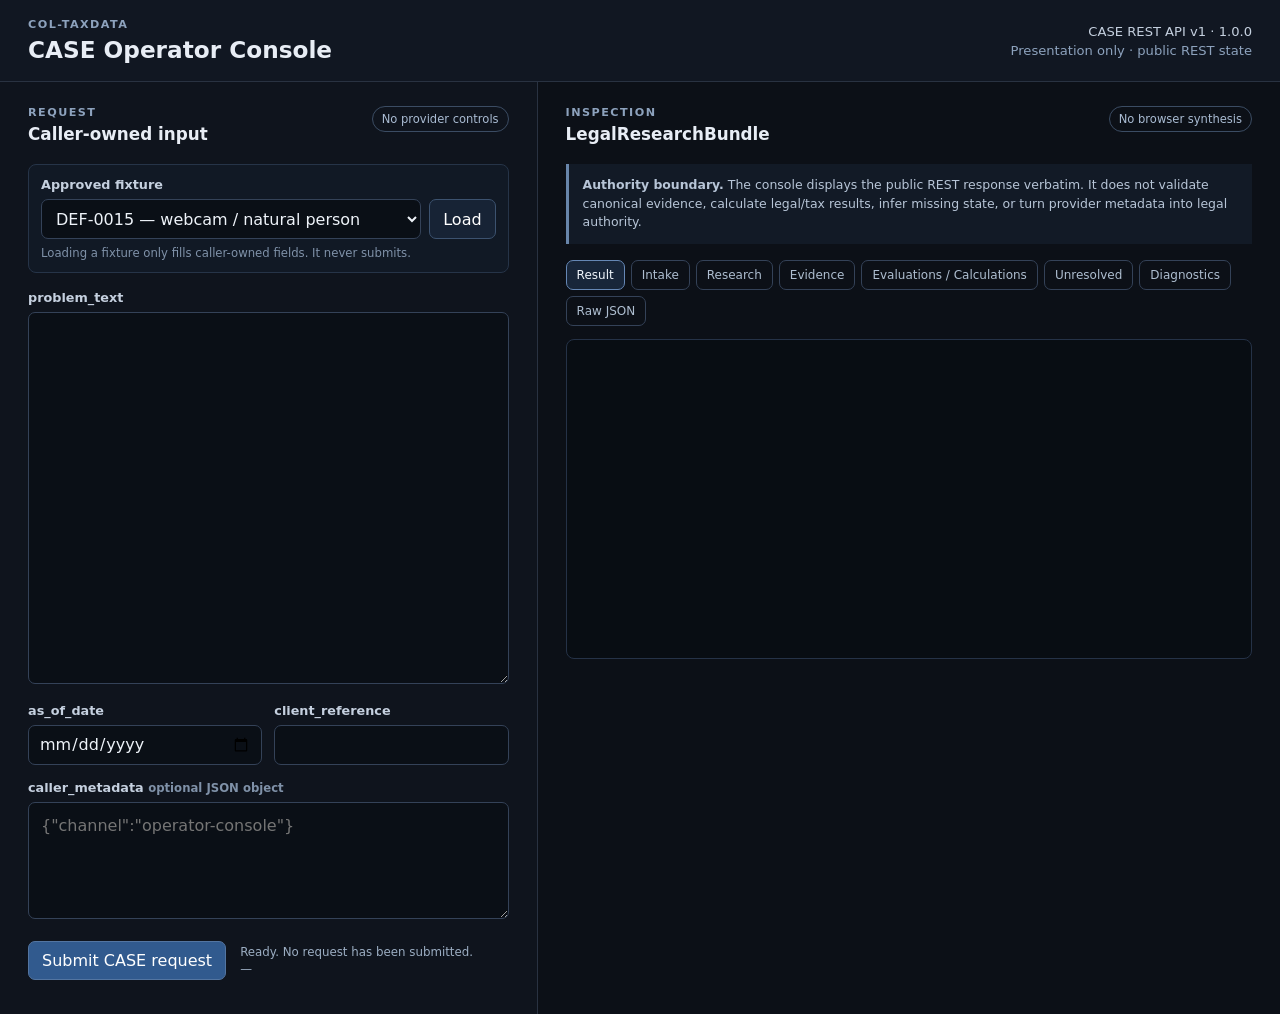
==== col-taxdata/web/case-console/index.html @ 28d29b83 "Issue #143: implement independent CASE web console" ====
<!doctype html>
<html lang="en">
<head>
  <meta charset="utf-8">
  <meta name="viewport" content="width=device-width, initial-scale=1">
  <title>col-taxdata CASE Operator Console</title>
  <link rel="stylesheet" href="./styles.css">
</head>
<body>
  <header class="topbar">
    <div>
      <p class="eyebrow">col-taxdata</p>
      <h1>CASE Operator Console</h1>
    </div>
    <div class="contract">
      <span id="contract-badge">Loading REST contract…</span>
      <span class="authority">Presentation only · public REST state</span>
    </div>
  </header>

  <main class="layout">
    <section class="request-pane" aria-labelledby="request-title">
      <div class="section-heading">
        <div>
          <p class="eyebrow">Request</p>
          <h2 id="request-title">Caller-owned input</h2>
        </div>
        <span class="boundary">No provider controls</span>
      </div>

      <div class="fixture-row">
        <label for="fixture-select">Approved fixture</label>
        <div class="inline">
          <select id="fixture-select" aria-label="Approved request fixture"></select>
          <button id="load-fixture" type="button" class="secondary" disabled>Load</button>
        </div>
        <p class="hint">Loading a fixture only fills caller-owned fields. It never submits.</p>
      </div>

      <form id="case-form">
        <label for="problem-text">problem_text</label>
        <textarea id="problem-text" rows="15" required spellcheck="true"></textarea>

        <div class="two-columns">
          <div>
            <label for="as-of-date">as_of_date</label>
            <input id="as-of-date" type="date">
          </div>
          <div>
            <label for="client-reference">client_reference</label>
            <input id="client-reference" type="text" maxlength="256" autocomplete="off">
          </div>
        </div>

        <label for="caller-metadata">caller_metadata <span class="optional">optional JSON object</span></label>
        <textarea id="caller-metadata" rows="4" spellcheck="false" placeholder='{"channel":"operator-console"}'></textarea>

        <div class="submit-row">
          <button id="submit-case" type="submit" disabled>Submit CASE request</button>
          <div class="runtime" aria-live="polite">
            <span id="request-state" data-kind="idle">Initializing…</span>
            <span id="elapsed">—</span>
          </div>
        </div>
      </form>
    </section>

    <section class="result-pane" aria-labelledby="result-title">
      <div class="section-heading">
        <div>
          <p class="eyebrow">Inspection</p>
          <h2 id="result-title">LegalResearchBundle</h2>
        </div>
        <span class="boundary">No browser synthesis</span>
      </div>

      <div class="trust-note">
        <strong>Authority boundary.</strong>
        The console displays the public REST response verbatim. It does not validate
        canonical evidence, calculate legal/tax results, infer missing state, or turn
        provider metadata into legal authority.
      </div>

      <nav class="tabs" aria-label="Result views">
        <button type="button" data-view="result" aria-selected="true">Result</button>
        <button type="button" data-view="intake" aria-selected="false">Intake</button>
        <button type="button" data-view="research" aria-selected="false">Research</button>
        <button type="button" data-view="evidence" aria-selected="false">Evidence</button>
        <button type="button" data-view="evaluations" aria-selected="false">Evaluations / Calculations</button>
        <button type="button" data-view="unresolved" aria-selected="false">Unresolved</button>
        <button type="button" data-view="diagnostics" aria-selected="false">Diagnostics</button>
        <button type="button" data-view="raw" aria-selected="false">Raw JSON</button>
      </nav>

      <div class="panel" data-view-panel="result"></div>
      <div class="panel" data-view-panel="intake" hidden></div>
      <div class="panel" data-view-panel="research" hidden></div>
      <div class="panel" data-view-panel="evidence" hidden></div>
      <div class="panel" data-view-panel="evaluations" hidden></div>
      <div class="panel" data-view-panel="unresolved" hidden></div>
      <div class="panel" data-view-panel="diagnostics" hidden></div>
      <div class="panel" data-view-panel="raw" hidden></div>
    </section>
  </main>

  <script type="module" src="./app.js"></script>
</body>
</html>
---- col-taxdata/web/case-console/styles.css ----
:root {
  font-family: Inter, ui-sans-serif, system-ui, -apple-system, BlinkMacSystemFont, "Segoe UI", sans-serif;
  color: #e8edf5;
  background: #0c1017;
  font-synthesis: none;
}

* { box-sizing: border-box; }

body {
  margin: 0;
  min-height: 100vh;
  background: #0c1017;
}

button, input, textarea, select { font: inherit; }

.topbar {
  min-height: 82px;
  padding: 18px 28px;
  display: flex;
  justify-content: space-between;
  align-items: center;
  gap: 24px;
  border-bottom: 1px solid #293241;
  background: #111722;
}

h1, h2, p { margin-top: 0; }
h1 { margin-bottom: 0; font-size: 1.45rem; }
h2 { margin-bottom: 0; font-size: 1.05rem; }

.eyebrow {
  margin-bottom: 5px;
  color: #8da2bd;
  font-size: .7rem;
  font-weight: 700;
  letter-spacing: .13em;
  text-transform: uppercase;
}

.contract {
  display: flex;
  flex-direction: column;
  align-items: flex-end;
  gap: 4px;
  color: #c5d0df;
  font-size: .82rem;
}

.authority { color: #8da2bd; }

.layout {
  display: grid;
  grid-template-columns: minmax(340px, 42%) minmax(420px, 58%);
  min-height: calc(100vh - 82px);
}

.request-pane, .result-pane {
  min-width: 0;
  padding: 24px 28px 34px;
}

.request-pane {
  border-right: 1px solid #293241;
  background: #0f141d;
}

.section-heading {
  display: flex;
  align-items: start;
  justify-content: space-between;
  gap: 16px;
  margin-bottom: 20px;
}

.boundary {
  border: 1px solid #3b4c63;
  border-radius: 999px;
  padding: 5px 9px;
  color: #a9bbd2;
  font-size: .72rem;
  white-space: nowrap;
}

label {
  display: block;
  margin: 15px 0 7px;
  color: #c5d0df;
  font-size: .8rem;
  font-weight: 650;
}

textarea, input, select {
  width: 100%;
  border: 1px solid #344258;
  border-radius: 7px;
  background: #0a0f16;
  color: #eef3f9;
  outline: none;
}

textarea { padding: 11px 12px; resize: vertical; line-height: 1.45; }
input, select { height: 40px; padding: 0 10px; }

textarea:focus, input:focus, select:focus {
  border-color: #7d9bc2;
  box-shadow: 0 0 0 2px rgba(125,155,194,.15);
}

.fixture-row {
  margin-bottom: 17px;
  padding: 12px;
  border: 1px solid #263448;
  border-radius: 8px;
  background: #111925;
}

.fixture-row label { margin-top: 0; }
.inline { display: flex; gap: 8px; }
.inline select { flex: 1; }

.hint, .optional {
  color: #7f91a8;
  font-size: .73rem;
}

.hint { margin: 7px 0 0; }

.two-columns {
  display: grid;
  grid-template-columns: 1fr 1fr;
  gap: 12px;
}

button {
  border: 1px solid #5375a1;
  border-radius: 7px;
  padding: 9px 13px;
  background: #315a8e;
  color: white;
  cursor: pointer;
}

button:hover:not(:disabled) { filter: brightness(1.12); }
button:disabled { opacity: .45; cursor: not-allowed; }
button.secondary { background: #172335; border-color: #3c526f; }

.submit-row {
  display: flex;
  align-items: center;
  gap: 14px;
  margin-top: 18px;
}

.runtime {
  min-width: 0;
  display: flex;
  flex-direction: column;
  gap: 3px;
  color: #9caec3;
  font-size: .74rem;
}

#request-state[data-kind="running"] { color: #c7ad76; }
#request-state[data-kind="success"] { color: #86c49b; }
#request-state[data-kind="error"] { color: #e09a9a; }

.trust-note {
  margin-bottom: 16px;
  padding: 12px 14px;
  border-left: 3px solid #6885aa;
  background: #121a26;
  color: #b7c5d7;
  font-size: .78rem;
  line-height: 1.5;
}

.tabs {
  display: flex;
  flex-wrap: wrap;
  gap: 6px;
  margin-bottom: 13px;
}

.tabs button {
  padding: 7px 10px;
  border-color: #344258;
  background: transparent;
  color: #aebed0;
  font-size: .75rem;
}

.tabs button[aria-selected="true"] {
  border-color: #6587b5;
  background: #18263a;
  color: #f0f5fb;
}

.panel {
  min-height: 320px;
  border: 1px solid #253247;
  border-radius: 8px;
  background: #080d13;
  overflow: auto;
}

.json {
  margin: 0;
  padding: 16px;
  white-space: pre-wrap;
  overflow-wrap: anywhere;
  color: #cad5e3;
  font: 12px/1.55 ui-monospace, SFMono-Regular, Menlo, Consolas, monospace;
}

.empty { padding: 18px; color: #72849b; }

@media (max-width: 980px) {
  .layout { grid-template-columns: 1fr; }
  .request-pane { border-right: 0; border-bottom: 1px solid #293241; }
}

@media (max-width: 600px) {
  .topbar { align-items: flex-start; flex-direction: column; }
  .contract { align-items: flex-start; }
  .request-pane, .result-pane { padding: 20px 16px; }
  .two-columns { grid-template-columns: 1fr; gap: 0; }
  .submit-row { align-items: flex-start; flex-direction: column; }
}
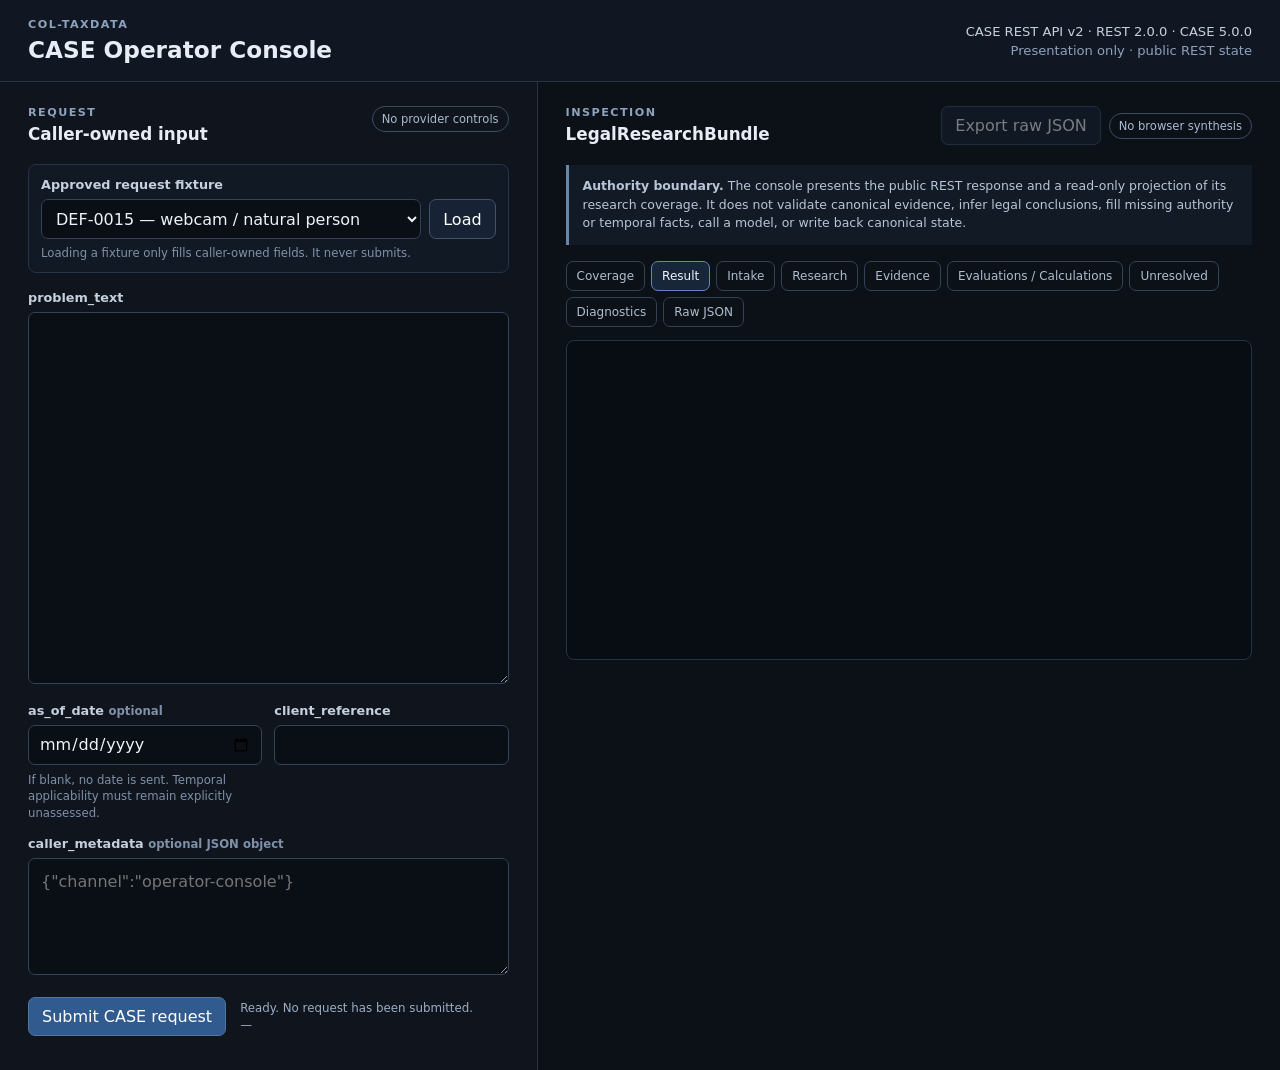
==== commit c863f0ef: "Issue #286: render CASE v5 research coverage in web console" ====
--- a/col-taxdata/web/case-console/index.html
+++ b/col-taxdata/web/case-console/index.html
@@ -29,7 +29,7 @@
       </div>
 
       <div class="fixture-row">
-        <label for="fixture-select">Approved fixture</label>
+        <label for="fixture-select">Approved request fixture</label>
         <div class="inline">
           <select id="fixture-select" aria-label="Approved request fixture"></select>
           <button id="load-fixture" type="button" class="secondary" disabled>Load</button>
@@ -43,8 +43,9 @@
 
         <div class="two-columns">
           <div>
-            <label for="as-of-date">as_of_date</label>
-            <input id="as-of-date" type="date">
+            <label for="as-of-date">as_of_date <span class="optional">optional</span></label>
+            <input id="as-of-date" type="date" aria-describedby="as-of-date-hint">
+            <p id="as-of-date-hint" class="hint date-input-hint">If blank, no date is sent. Temporal applicability must remain explicitly unassessed.</p>
           </div>
           <div>
             <label for="client-reference">client_reference</label>
@@ -71,17 +72,21 @@
           <p class="eyebrow">Inspection</p>
           <h2 id="result-title">LegalResearchBundle</h2>
         </div>
-        <span class="boundary">No browser synthesis</span>
+        <div class="result-actions">
+          <button id="export-raw" type="button" class="secondary" disabled>Export raw JSON</button>
+          <span class="boundary">No browser synthesis</span>
+        </div>
       </div>
 
       <div class="trust-note">
         <strong>Authority boundary.</strong>
-        The console displays the public REST response verbatim. It does not validate
-        canonical evidence, calculate legal/tax results, infer missing state, or turn
-        provider metadata into legal authority.
+        The console presents the public REST response and a read-only projection of its
+        research coverage. It does not validate canonical evidence, infer legal conclusions,
+        fill missing authority or temporal facts, call a model, or write back canonical state.
       </div>
 
       <nav class="tabs" aria-label="Result views">
+        <button type="button" data-view="coverage" aria-selected="false">Coverage</button>
         <button type="button" data-view="result" aria-selected="true">Result</button>
         <button type="button" data-view="intake" aria-selected="false">Intake</button>
         <button type="button" data-view="research" aria-selected="false">Research</button>
@@ -92,6 +97,7 @@
         <button type="button" data-view="raw" aria-selected="false">Raw JSON</button>
       </nav>
 
+      <div class="panel coverage-panel" data-view-panel="coverage" hidden></div>
       <div class="panel" data-view-panel="result"></div>
       <div class="panel" data-view-panel="intake" hidden></div>
       <div class="panel" data-view-panel="research" hidden></div>
--- a/col-taxdata/web/case-console/styles.css
+++ b/col-taxdata/web/case-console/styles.css
@@ -6,13 +6,7 @@
 }
 
 * { box-sizing: border-box; }
-
-body {
-  margin: 0;
-  min-height: 100vh;
-  background: #0c1017;
-}
-
+body { margin: 0; min-height: 100vh; background: #0c1017; }
 button, input, textarea, select { font: inherit; }
 
 .topbar {
@@ -26,7 +20,7 @@
   background: #111722;
 }
 
-h1, h2, p { margin-top: 0; }
+h1, h2, h3, h4, h5, p { margin-top: 0; }
 h1 { margin-bottom: 0; font-size: 1.45rem; }
 h2 { margin-bottom: 0; font-size: 1.05rem; }
 
@@ -39,182 +33,93 @@
   text-transform: uppercase;
 }
 
-.contract {
-  display: flex;
-  flex-direction: column;
-  align-items: flex-end;
-  gap: 4px;
-  color: #c5d0df;
-  font-size: .82rem;
-}
+.contract { display: flex; flex-direction: column; align-items: flex-end; gap: 4px; color: #c5d0df; font-size: .82rem; }
+.authority { color: #8da2bd; }
+.layout { display: grid; grid-template-columns: minmax(340px, 42%) minmax(420px, 58%); min-height: calc(100vh - 82px); }
+.request-pane, .result-pane { min-width: 0; padding: 24px 28px 34px; }
+.request-pane { border-right: 1px solid #293241; background: #0f141d; }
+.section-heading { display: flex; align-items: start; justify-content: space-between; gap: 16px; margin-bottom: 20px; }
+.result-actions { display: flex; align-items: center; gap: 8px; flex-wrap: wrap; justify-content: flex-end; }
+.boundary { border: 1px solid #3b4c63; border-radius: 999px; padding: 5px 9px; color: #a9bbd2; font-size: .72rem; white-space: nowrap; }
 
-.authority { color: #8da2bd; }
-
-.layout {
-  display: grid;
-  grid-template-columns: minmax(340px, 42%) minmax(420px, 58%);
-  min-height: calc(100vh - 82px);
-}
-
-.request-pane, .result-pane {
-  min-width: 0;
-  padding: 24px 28px 34px;
-}
-
-.request-pane {
-  border-right: 1px solid #293241;
-  background: #0f141d;
-}
-
-.section-heading {
-  display: flex;
-  align-items: start;
-  justify-content: space-between;
-  gap: 16px;
-  margin-bottom: 20px;
-}
-
-.boundary {
-  border: 1px solid #3b4c63;
-  border-radius: 999px;
-  padding: 5px 9px;
-  color: #a9bbd2;
-  font-size: .72rem;
-  white-space: nowrap;
-}
-
-label {
-  display: block;
-  margin: 15px 0 7px;
-  color: #c5d0df;
-  font-size: .8rem;
-  font-weight: 650;
-}
-
-textarea, input, select {
-  width: 100%;
-  border: 1px solid #344258;
-  border-radius: 7px;
-  background: #0a0f16;
-  color: #eef3f9;
-  outline: none;
-}
-
+label { display: block; margin: 15px 0 7px; color: #c5d0df; font-size: .8rem; font-weight: 650; }
+textarea, input, select { width: 100%; border: 1px solid #344258; border-radius: 7px; background: #0a0f16; color: #eef3f9; outline: none; }
 textarea { padding: 11px 12px; resize: vertical; line-height: 1.45; }
 input, select { height: 40px; padding: 0 10px; }
+textarea:focus, input:focus, select:focus { border-color: #7d9bc2; box-shadow: 0 0 0 2px rgba(125,155,194,.15); }
 
-textarea:focus, input:focus, select:focus {
-  border-color: #7d9bc2;
-  box-shadow: 0 0 0 2px rgba(125,155,194,.15);
-}
-
-.fixture-row {
-  margin-bottom: 17px;
-  padding: 12px;
-  border: 1px solid #263448;
-  border-radius: 8px;
-  background: #111925;
-}
-
+.fixture-row { margin-bottom: 17px; padding: 12px; border: 1px solid #263448; border-radius: 8px; background: #111925; }
 .fixture-row label { margin-top: 0; }
 .inline { display: flex; gap: 8px; }
 .inline select { flex: 1; }
+.hint, .optional { color: #7f91a8; font-size: .73rem; }
+.hint { margin: 7px 0 0; }
+.date-input-hint { max-width: 33rem; line-height: 1.4; }
+.two-columns { display: grid; grid-template-columns: 1fr 1fr; gap: 12px; }
 
-.hint, .optional {
-  color: #7f91a8;
-  font-size: .73rem;
-}
-
-.hint { margin: 7px 0 0; }
-
-.two-columns {
-  display: grid;
-  grid-template-columns: 1fr 1fr;
-  gap: 12px;
-}
-
-button {
-  border: 1px solid #5375a1;
-  border-radius: 7px;
-  padding: 9px 13px;
-  background: #315a8e;
-  color: white;
-  cursor: pointer;
-}
-
+button { border: 1px solid #5375a1; border-radius: 7px; padding: 9px 13px; background: #315a8e; color: white; cursor: pointer; }
 button:hover:not(:disabled) { filter: brightness(1.12); }
 button:disabled { opacity: .45; cursor: not-allowed; }
 button.secondary { background: #172335; border-color: #3c526f; }
-
-.submit-row {
-  display: flex;
-  align-items: center;
-  gap: 14px;
-  margin-top: 18px;
-}
-
-.runtime {
-  min-width: 0;
-  display: flex;
-  flex-direction: column;
-  gap: 3px;
-  color: #9caec3;
-  font-size: .74rem;
-}
-
+.submit-row { display: flex; align-items: center; gap: 14px; margin-top: 18px; }
+.runtime { min-width: 0; display: flex; flex-direction: column; gap: 3px; color: #9caec3; font-size: .74rem; }
 #request-state[data-kind="running"] { color: #c7ad76; }
 #request-state[data-kind="success"] { color: #86c49b; }
 #request-state[data-kind="error"] { color: #e09a9a; }
 
-.trust-note {
-  margin-bottom: 16px;
-  padding: 12px 14px;
-  border-left: 3px solid #6885aa;
-  background: #121a26;
-  color: #b7c5d7;
-  font-size: .78rem;
-  line-height: 1.5;
-}
+.trust-note { margin-bottom: 16px; padding: 12px 14px; border-left: 3px solid #6885aa; background: #121a26; color: #b7c5d7; font-size: .78rem; line-height: 1.5; }
+.tabs { display: flex; flex-wrap: wrap; gap: 6px; margin-bottom: 13px; }
+.tabs button { padding: 7px 10px; border-color: #344258; background: transparent; color: #aebed0; font-size: .75rem; }
+.tabs button[aria-selected="true"] { border-color: #6587b5; background: #18263a; color: #f0f5fb; }
+.panel { min-height: 320px; border: 1px solid #253247; border-radius: 8px; background: #080d13; overflow: auto; }
+.json { margin: 0; padding: 16px; white-space: pre-wrap; overflow-wrap: anywhere; color: #cad5e3; font: 12px/1.55 ui-monospace, SFMono-Regular, Menlo, Consolas, monospace; }
+.empty { padding: 18px; color: #72849b; }
 
-.tabs {
-  display: flex;
-  flex-wrap: wrap;
-  gap: 6px;
-  margin-bottom: 13px;
-}
+.coverage-panel { padding: 14px; }
+.coverage-summary { margin-bottom: 14px; padding: 13px 14px; border: 1px solid #2b3b51; border-radius: 8px; background: #101824; }
+.coverage-chips { display: flex; flex-wrap: wrap; gap: 6px; margin-bottom: 10px; }
+.coverage-chip { display: inline-flex; border: 1px solid #3a4b61; border-radius: 999px; padding: 4px 8px; color: #b9c6d6; background: #111925; font-size: .7rem; }
+.coverage-chip-good { border-color: #3e6e57; color: #a9d9bc; background: #102017; }
+.coverage-chip-attention { border-color: #705d3e; color: #e2c894; background: #211a10; }
+.date-policy-note, .coverage-boundary-note, .synthesis-note { margin: 8px 0 0; color: #aebed0; font-size: .78rem; line-height: 1.45; }
+.coverage-boundary-note { color: #8da2bd; }
+.synthesis-note { padding: 9px 10px; border-left: 3px solid #6f83ae; background: #111a2a; color: #c0cce0; }
 
-.tabs button {
-  padding: 7px 10px;
-  border-color: #344258;
-  background: transparent;
-  color: #aebed0;
-  font-size: .75rem;
-}
+.question-card { margin-bottom: 14px; border: 1px solid #29374b; border-radius: 8px; background: #0b111a; padding: 14px; }
+.question-card > h3 { margin-bottom: 10px; font-size: 1rem; color: #eef3f9; }
+.question-meta, .evidence-meta { display: grid; gap: 4px; }
+.question-meta { margin-bottom: 12px; }
+.coverage-definition { display: grid; grid-template-columns: minmax(100px, 150px) 1fr; gap: 8px; font-size: .73rem; line-height: 1.4; }
+.coverage-definition-key { color: #7f91a8; }
+.coverage-definition-value { color: #c7d2df; overflow-wrap: anywhere; }
 
-.tabs button[aria-selected="true"] {
-  border-color: #6587b5;
-  background: #18263a;
-  color: #f0f5fb;
-}
+.aspect-card { margin-top: 10px; padding: 12px; border: 1px solid #25354a; border-radius: 7px; background: #0e1621; }
+.aspect-heading { display: flex; align-items: center; gap: 8px; justify-content: space-between; }
+.aspect-heading h4 { margin-bottom: 7px; font-size: .88rem; color: #dbe5f1; }
+.required-marker { border: 1px solid #525f75; border-radius: 999px; padding: 2px 6px; color: #9eb0c7; font-size: .63rem; text-transform: uppercase; letter-spacing: .06em; }
+.research-goal { margin-bottom: 10px; color: #9fb0c3; font-size: .76rem; line-height: 1.45; }
+.coverage-subheading { margin: 13px 0 7px; color: #aebed0; font-size: .73rem; letter-spacing: .03em; text-transform: uppercase; }
+.warning-list { margin: 0; padding-left: 19px; color: #d2bd8d; font-size: .75rem; line-height: 1.45; }
+.coverage-warning + .coverage-warning { margin-top: 4px; }
+.coverage-warning-fact, .coverage-warning-context, .coverage-warning-corpus { color: #d9bd86; }
+.coverage-warning-conflict, .coverage-warning-integrity, .coverage-warning-authority { color: #e2a3a3; }
+.coverage-warning-temporal, .coverage-warning-budget, .coverage-warning-scope, .coverage-warning-research, .coverage-warning-evidence { color: #c8b88f; }
+.coverage-warning-synthesis { color: #aebce0; }
 
-.panel {
-  min-height: 320px;
-  border: 1px solid #253247;
-  border-radius: 8px;
-  background: #080d13;
-  overflow: auto;
-}
+.evidence-list { display: grid; gap: 9px; }
+.evidence-card { padding: 11px; border: 1px solid #26374d; border-radius: 7px; background: #090f17; }
+.evidence-exact-text { margin: 0 0 10px; padding: 9px 11px; border-left: 3px solid #607fa5; background: #101925; color: #d9e3ee; font: 12px/1.55 ui-monospace, SFMono-Regular, Menlo, Consolas, monospace; white-space: pre-wrap; overflow-wrap: anywhere; }
+.authority-metadata-warning, .source-unavailable { margin: 9px 0 0; color: #d3aa83; font-size: .73rem; line-height: 1.4; }
+.official-source-link { display: inline-block; margin-top: 9px; color: #9fc4ef; font-size: .75rem; overflow-wrap: anywhere; }
+.official-source-link:focus { outline: 2px solid #7d9bc2; outline-offset: 2px; }
+.coverage-version-message { padding: 15px; }
+.coverage-version-message h3 { margin-bottom: 8px; font-size: .95rem; color: #d8e1ec; }
+.coverage-version-message p { color: #9caec3; font-size: .8rem; line-height: 1.5; }
+.coverage-empty { padding: 0; margin: 8px 0 0; }
 
-.json {
-  margin: 0;
-  padding: 16px;
-  white-space: pre-wrap;
-  overflow-wrap: anywhere;
-  color: #cad5e3;
-  font: 12px/1.55 ui-monospace, SFMono-Regular, Menlo, Consolas, monospace;
-}
-
-.empty { padding: 18px; color: #72849b; }
+.local-error-title { margin: 18px 18px 8px; color: #e8b1b1; font-size: .95rem; }
+.local-error-detail, .local-error-boundary { margin: 0 18px 8px; color: #c7d1dd; font-size: .8rem; line-height: 1.5; }
+.local-error-boundary { color: #8da2bd; }
 
 @media (max-width: 980px) {
   .layout { grid-template-columns: 1fr; }
@@ -227,4 +132,7 @@
   .request-pane, .result-pane { padding: 20px 16px; }
   .two-columns { grid-template-columns: 1fr; gap: 0; }
   .submit-row { align-items: flex-start; flex-direction: column; }
+  .section-heading { flex-direction: column; }
+  .result-actions { justify-content: flex-start; }
+  .coverage-definition { grid-template-columns: 1fr; gap: 1px; }
 }
